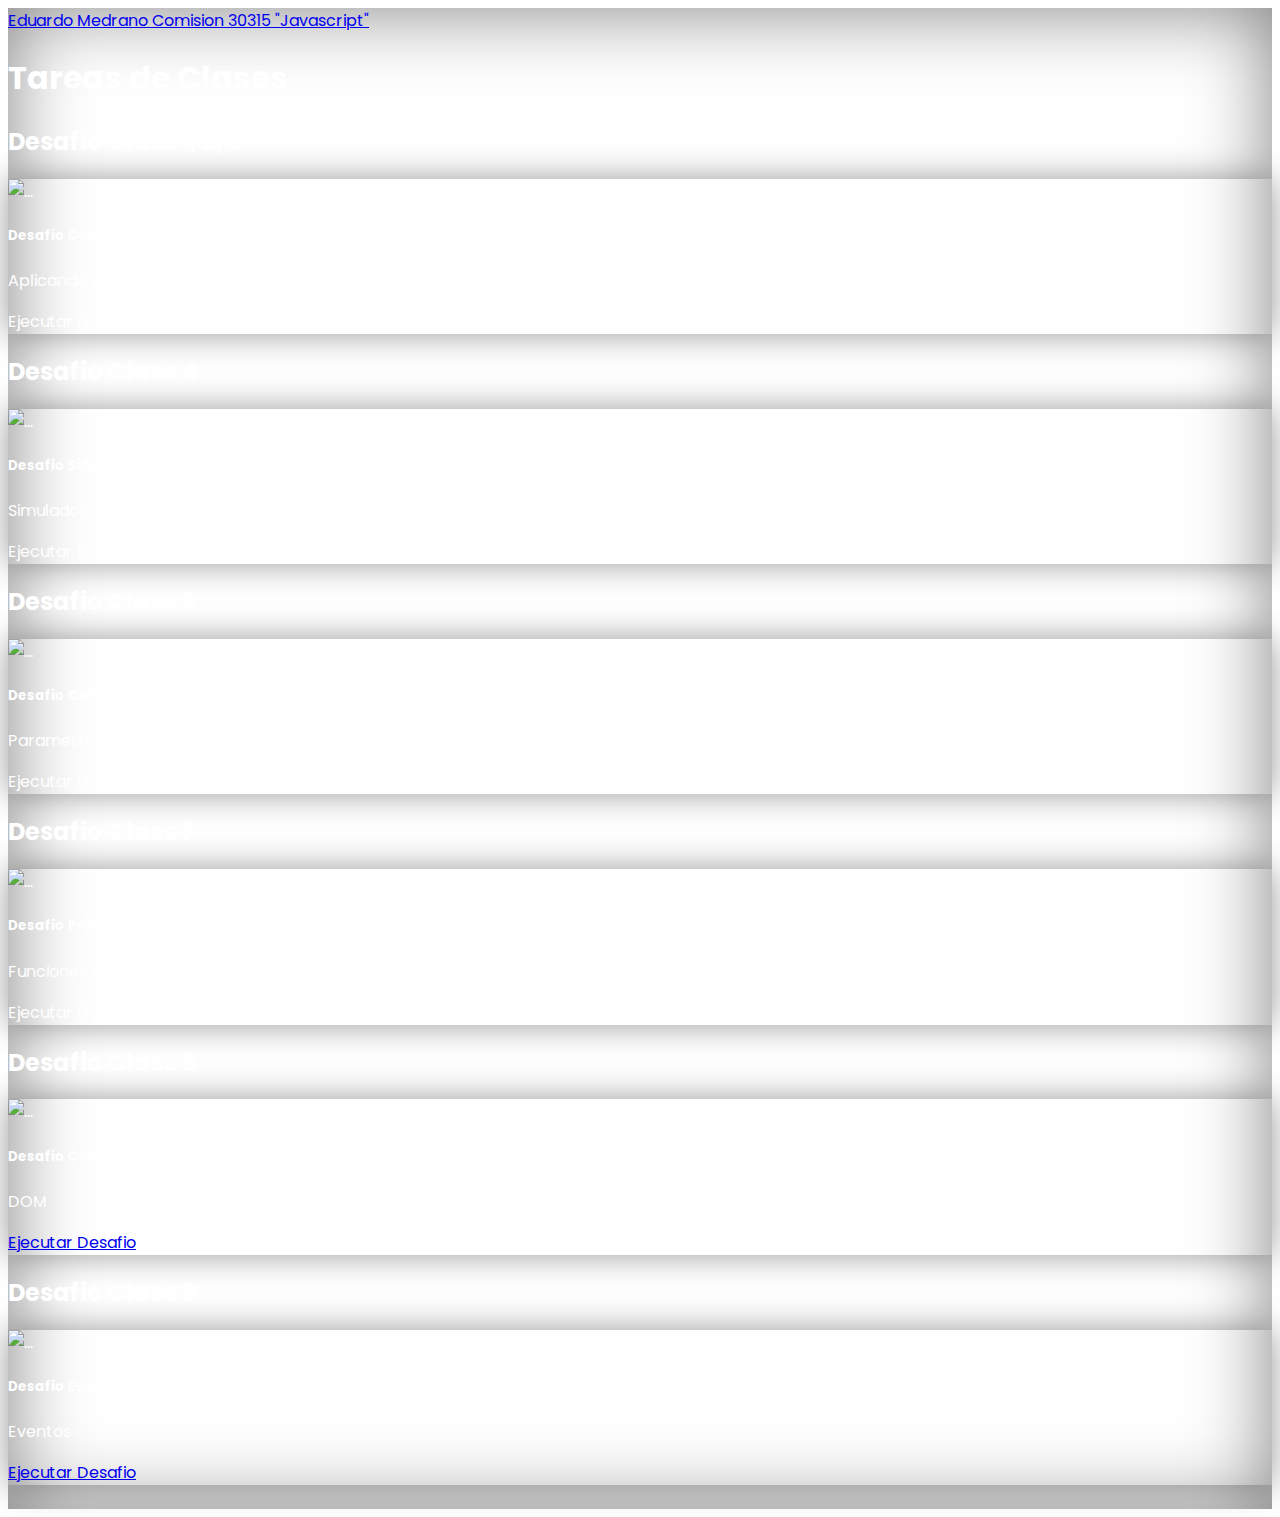
==== index.html @ 2fb924a8 "Desafio 9 - Eventos" ====
<!DOCTYPE html>
<html lang="es">

<head>
  <meta charset="UTF-8">
  <meta http-equiv="X-UA-Compatible" content="IE=edge">
  <meta name="viewport" content="width=device-width, initial-scale=1.0">
  <title>Tareas de Clase JS - Eduardo Medrano</title>
  <link rel="stylesheet" href="css/style.css">
  <link rel="stylesheet" href="https://edosmedia.github.io/tareas-js/css/style.css">
</head>

<body>
  <!-- HEADER -->
  <nav class="navbar navbar-expand-lg navbar-dark bg-dark">
    <div class="container">
      <a class="navbar-brand" href="#">Eduardo Medrano Comision 30315 "Javascript" </a>
      <!-- <button class="navbar-toggler" type="button" data-bs-toggle="collapse" data-bs-target="#navbarColor02"
        aria-controls="navbarColor02" aria-expanded="false" aria-label="Toggle navigation">
        <span class="navbar-toggler-icon"></span>
      </button> -->

      <!-- <div class="text-right">
        <div class="collapse navbar-collapse " id="navbarColor02">
          <ul class="navbar-nav me-auto navbar-right">
            <li class="nav-item dropdown">
              <a class="nav-link dropdown-toggle" data-bs-toggle="dropdown" href="#" role="button" aria-haspopup="true"
                aria-expanded="false">Dropdown</a>
              <div class="dropdown-menu">
                <a class="dropdown-item" href="#">Action</a>
                <a class="dropdown-item" href="#">Another action</a>
                <a class="dropdown-item" href="#">Something else here</a>
                <div class="dropdown-divider"></div>
                <a class="dropdown-item" href="#">Separated link</a>
              </div>
            </li>
          </ul>

        </div>

      </div> -->
    </div>
  </nav>
  <!-- END HEADER -->

  <div id="main" class="container mt-4 ">
    <h1 class="my-3 text-center">Tareas de Clases</h1>
    <div class="row">
      <!-- Card de Ejercicio -->
      <div class="col-xs-12 col-lg-6">
        <h2 class="mt-2">Desafio Class 1, 2, 3</h2>
        <div class="card">
          <img src="https://via.placeholder.com/700x150/A55EF7/FFFFFF?text=Ciclo+FOR+y+Do,+While" class="card-img-top"
            alt="...">
          <div class="card-body">
            <h5 class="card-title">Desafio Complementario</h5>
            <p class="card-text"> Aplicando el Ciclo for y Do, While</p>
            <div class="text-end">
              <a onclick="desafio_1()" class="btn btn-primary">Ejecutar Desafio</a>
            </div>
          </div>
        </div>
      </div>
      <!-- END Card de Ejercicio -->
      <!-- Card de Ejercicio -->
      <div class="col-xs-12 col-lg-6">
        <h2 class="mt-2">Desafio Class 4 </h2>
        <div class="card">
          <img src="https://via.placeholder.com/700x150/ff748c/FFFFFF?text=Simulador+Interactivo" class="card-img-top"
            alt="...">
          <div class="card-body">
            <h5 class="card-title">Desafio Simulador interactivo</h5>
            <p class="card-text">Simulador interactivo Creditos</p>
            <div class="text-end">
              <a onclick="simulador_de_credito()" class="btn btn-primary">Ejecutar Desafio</a>
            </div>
          </div>
        </div>
      </div>
      <!-- END Card de Ejercicio -->

      <!-- Card de Ejercicio -->
      <div class="col-xs-12 col-lg-6">
        <h2 class="mt-2">Desafio Class 6 </h2>
        <div class="card">
          <img src="https://via.placeholder.com/700x150/ff748c/FFFFFF?text=Array" class="card-img-top" alt="...">
          <div class="card-body">
            <h5 class="card-title">Desafio Complementario Array</h5>
            <p class="card-text">Parametros de Funciones de Array</p>
            <div class="text-end">
              <a onclick="metodos_array()" class="btn btn-primary">Ejecutar Desafio</a>
            </div>
          </div>
        </div>
      </div>
      <!-- END Card de Ejercicio -->

      <!-- Card de Ejercicio -->
      <div class="col-xs-12 col-lg-6">
        <h2 class="mt-2">Desafio Class 7 </h2>
        <div class="card">
          <img src="https://via.placeholder.com/700x150/26284a/FFFFFF?text=Pre-Entrega+1" class="card-img-top"
            alt="...">
          <div class="card-body">
            <h5 class="card-title">Desafio Primera Pre-entrga</h5>
            <p class="card-text">Funciones de Orden Superior</p>
            <div class="text-end">
              <a onclick="simulador_de_credito_pe1()" class="btn btn-primary">Ejecutar Desafio</a>
            </div>
          </div>
        </div>
      </div>
      <!-- END Card de Ejercicio -->

      <!-- Card de Ejercicio -->
      <div class="col-xs-12 col-lg-6">
        <h2 class="mt-2">Desafio Class 8 </h2>
        <div class="card">
          <img src="https://via.placeholder.com/700x150/9a3a9c/FFFFFF?text=DOM+" class="card-img-top"
            alt="...">
          <div class="card-body">
            <h5 class="card-title">Desafio Complementario</h5>
            <p class="card-text">DOM</p>
            <div class="text-end">
              <a href="dom.html" class="btn btn-primary">Ejecutar Desafio</a>
            </div>
          </div>
        </div>
      </div>
      <!-- END Card de Ejercicio -->
      <!-- Card de Ejercicio -->
      <div class="col-xs-12 col-lg-6">
        <h2 class="mt-2">Desafio Class 9 </h2>
        <div class="card">
          <img src="https://via.placeholder.com/700x150/8c955c/FFFFFF?text=Eventos+" class="card-img-top" alt="...">
          <div class="card-body">
            <h5 class="card-title">Desafio Eventos</h5>
            <p class="card-text">Eventos</p>
            <div class="text-end">
              <a href="eventos.html" class="btn btn-primary">Ejecutar Desafio</a>
            </div>
          </div>
        </div>
      </div>
      <!-- END Card de Ejercicio -->
    </div>
  </div>

  <script src="js/main.js"></script>
  <script src="https://cdn.jsdelivr.net/npm/bootstrap@5.1.3/dist/js/bootstrap.bundle.min.js"
    integrity="sha384-ka7Sk0Gln4gmtz2MlQnikT1wXgYsOg+OMhuP+IlRH9sENBO0LRn5q+8nbTov4+1p"
    crossorigin="anonymous"></script>
</body>

</html>
---- css/style.css ----
@import url('https://edosmedia.github.io/tareas-js/css/bootstrap/bootstrap.min.css');
@import url('https://fonts.googleapis.com/css2?family=Poppins:ital,wght@0,100;0,200;0,300;0,400;0,500;0,600;0,700;0,800;0,900;1,100;1,200;1,300;1,400;1,500;1,600;1,700;1,800;1,900&display=swap');
@import url('css/bootstrap/bootstrap.min.css'); 

body {
  box-shadow: inset 0 0 5rem rgb(0 0 0 / 50%);
  height: fit-content !important;
  font-family: 'Poppins', sans-serif !important;
  color: #fff !important;
}

#main {
  padding-bottom: 1.5rem;
}

.card {
  box-shadow:  0 0 2rem rgb(0 0 0 / 40%);
}
.card img {
  height:150px
}


.accion_Personaje {
  display: flex;
  align-items: center;

}

.accion_Personaje  input[type="text"] {
  margin: 0 10px;

}

.div-form-cot {
  padding: 10px 0;
  display: flex;
  justify-content: space-between;
}

.div-form-cot label {
 margin-right: 5%;
 width: 30%;
}
.div-form-cot input[type="text"], input[type="number"] {
   width: 60%;
}

.div-form-cot input[type="number"]::-webkit-inner-spin-button, input[type="number"]::-webkit-outer-spin-button {
  appearance: none;
  -webkit-appearance: none;
 -moz-appearance: none;
 -ms-appearance: none;
 -o-appearance: none;
   margin: 0; 

}

.div-form-cot input[type="number"] {
  -moz-appearance:textfield;
}

.input-campos {
 border: solid .0625rem white;
 border-radius: 10px 0px 0px 10px;
 -webkit-border-radius: 10px 0px 0px 10px;
 -moz-border-radius: 10px 0px 0px 10px;
 -ms-border-radius: 10px 0px 0px 10px;
 -o-border-radius: 10px 0px 0px 10px;
 padding: 20px
}

.resultados {
  border-radius: 0 10px 10px 0;
  -webkit-border-radius: 0 10px 10px 0;
  -moz-border-radius: 0 10px 10px 0;
  -ms-border-radius: 0 10px 10px 0;
  -o-border-radius: 0 10px 10px 0;
  padding: 20px;
}
.contenedor-main-cotizacion {
  display: flex;
}
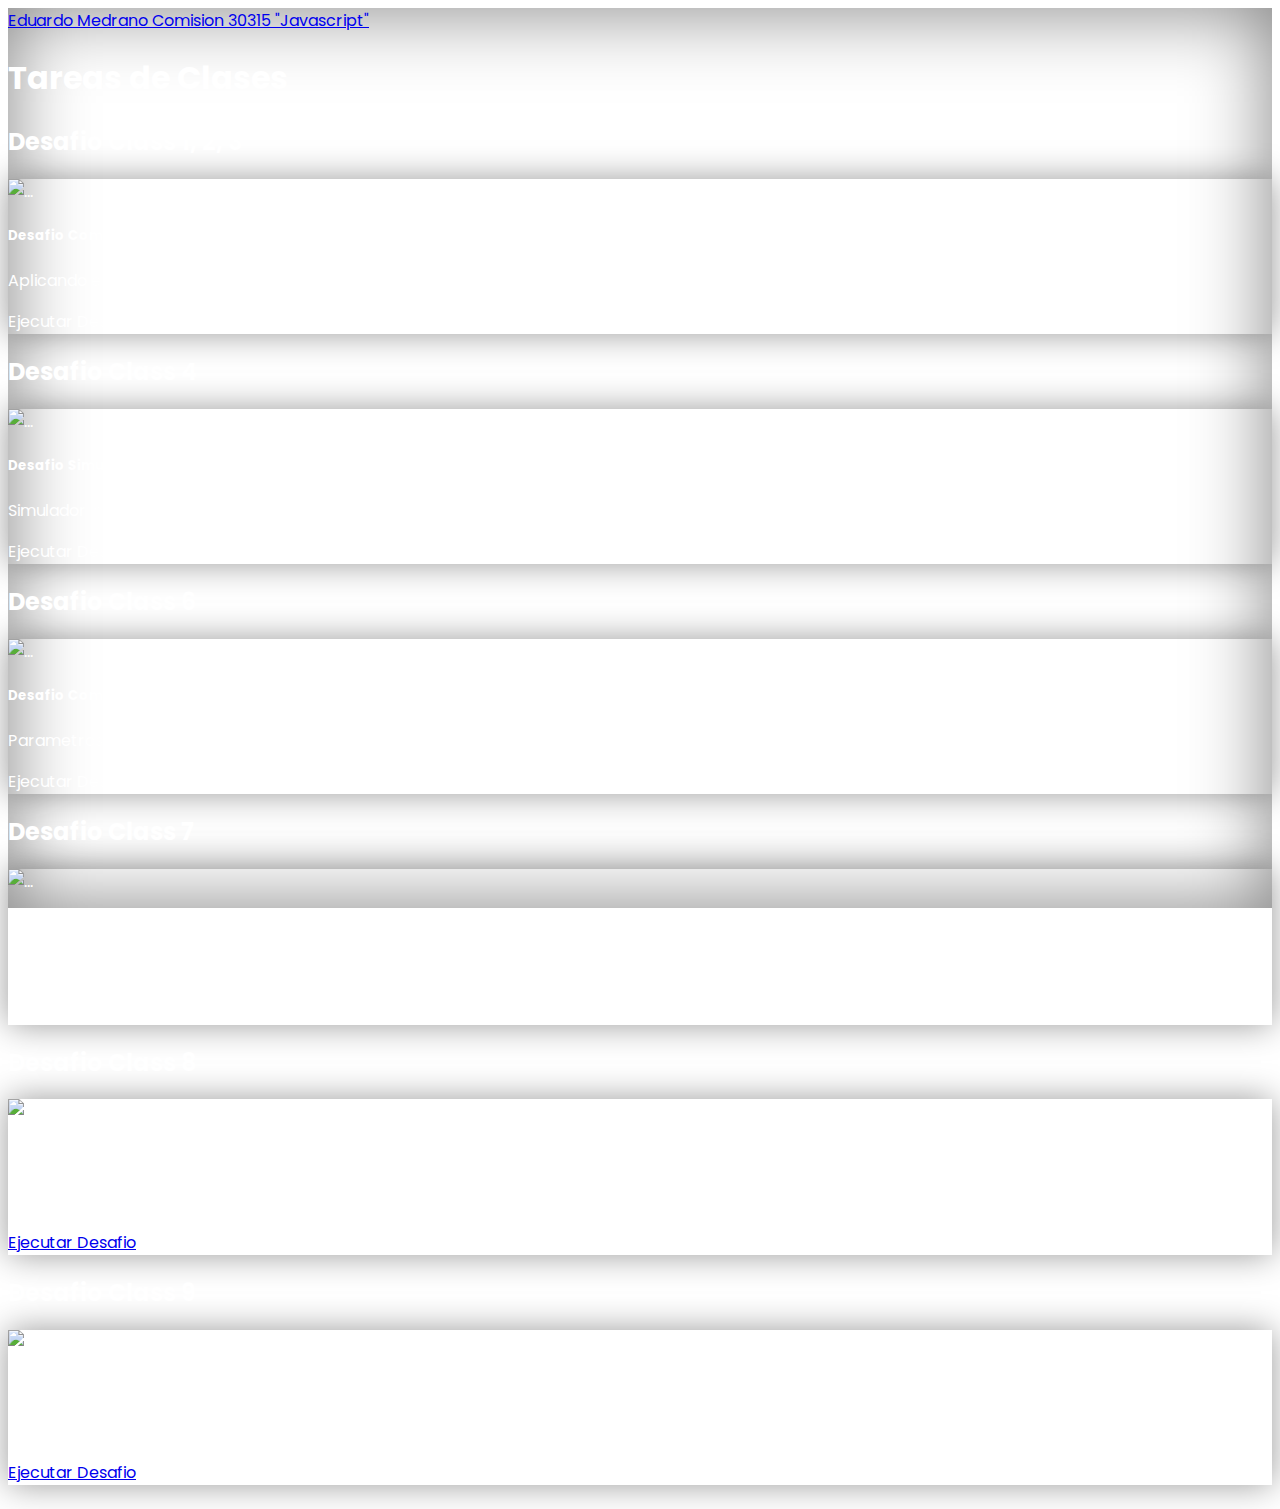
==== commit e9c7f201: "Fix DF6" ====
--- a/index.html
+++ b/index.html
@@ -2,6 +2,10 @@
 <html lang="es">
 
 <head>
+    <meta http-equiv="Expires" content="0">
+    <meta http-equiv="Last-Modified" content="0">
+    <meta http-equiv="Cache-Control" content="no-cache, mustrevalidate">
+    <meta http-equiv="Pragma" content="no-cache">
   <meta charset="UTF-8">
   <meta http-equiv="X-UA-Compatible" content="IE=edge">
   <meta name="viewport" content="width=device-width, initial-scale=1.0">
@@ -116,8 +120,7 @@
       <div class="col-xs-12 col-lg-6">
         <h2 class="mt-2">Desafio Class 8 </h2>
         <div class="card">
-          <img src="https://via.placeholder.com/700x150/9a3a9c/FFFFFF?text=DOM+" class="card-img-top"
-            alt="...">
+          <img src="https://via.placeholder.com/700x150/9a3a9c/FFFFFF?text=DOM+" class="card-img-top" alt="...">
           <div class="card-body">
             <h5 class="card-title">Desafio Complementario</h5>
             <p class="card-text">DOM</p>
--- a/css/style.css
+++ b/css/style.css
@@ -4,7 +4,7 @@
 
 body {
   box-shadow: inset 0 0 5rem rgb(0 0 0 / 50%);
-  height: fit-content !important;
+  height: 100vh !important;
   font-family: 'Poppins', sans-serif !important;
   color: #fff !important;
 }
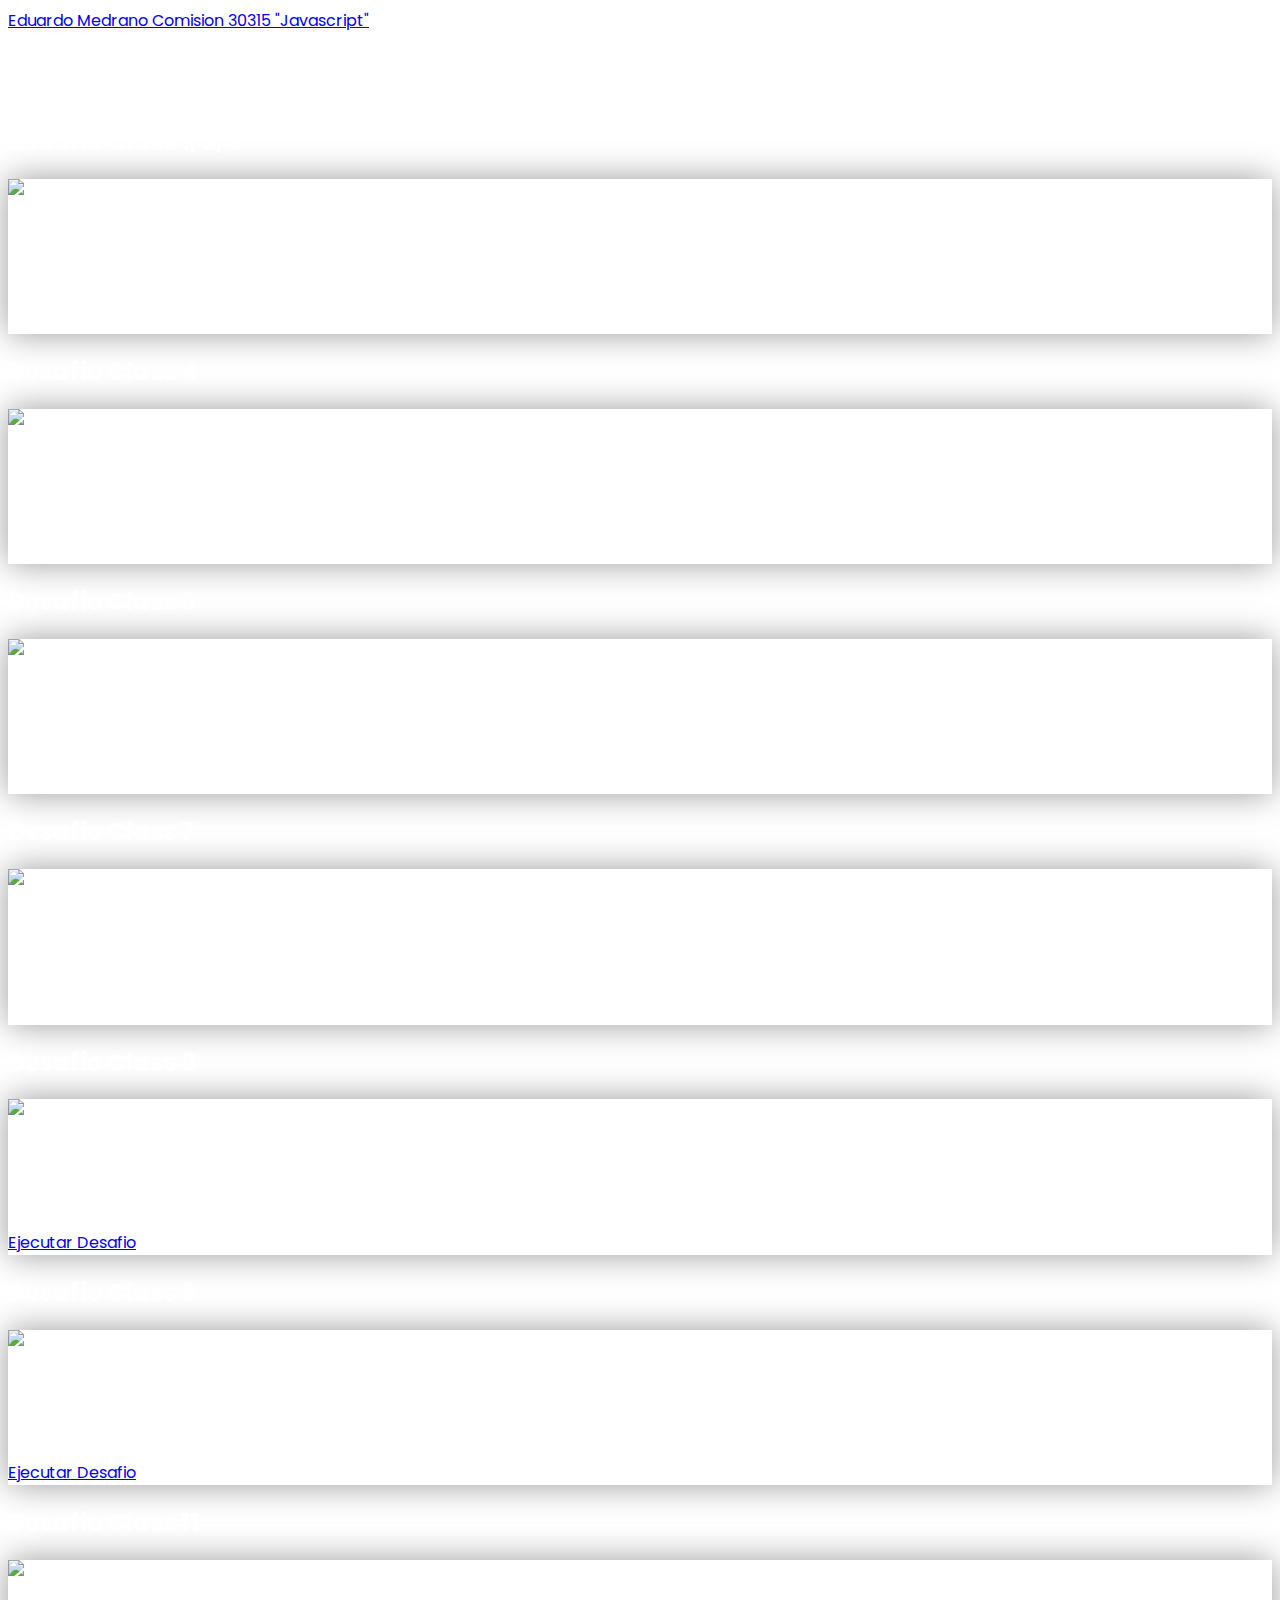
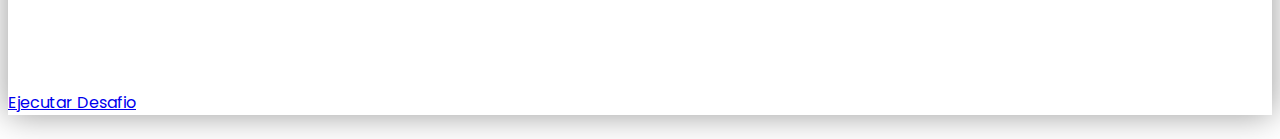
==== commit f1ac78af: "D11" ====
--- a/index.html
+++ b/index.html
@@ -2,16 +2,12 @@
 <html lang="es">
 
 <head>
-    <meta http-equiv="Expires" content="0">
-    <meta http-equiv="Last-Modified" content="0">
-    <meta http-equiv="Cache-Control" content="no-cache, mustrevalidate">
-    <meta http-equiv="Pragma" content="no-cache">
   <meta charset="UTF-8">
   <meta http-equiv="X-UA-Compatible" content="IE=edge">
   <meta name="viewport" content="width=device-width, initial-scale=1.0">
   <title>Tareas de Clase JS - Eduardo Medrano</title>
   <link rel="stylesheet" href="css/style.css">
-  <link rel="stylesheet" href="https://edosmedia.github.io/tareas-js/css/style.css">
+  <!-- <link rel="stylesheet" href="https://edosmedia.github.io/tareas-js/css/style.css"> -->
 </head>
 
 <body>
@@ -146,6 +142,22 @@
         </div>
       </div>
       <!-- END Card de Ejercicio -->
+
+      <!-- Card de Ejercicio -->
+      <div class="col-xs-12 col-lg-6">
+        <h2 class="mt-2">Desafio Class 11 </h2>
+        <div class="card">
+          <img src="https://via.placeholder.com/700x150/26284a/FFFFFF?text=Pre-Entrega+2" class="card-img-top" alt="...">
+          <div class="card-body">
+            <h5 class="card-title">Desafio Segunda Entrega Proyecto Final</h5>
+            <p class="card-text">WorkShop</p>
+            <div class="text-end">
+              <a href="eventos.html" class="btn btn-primary">Ejecutar Desafio</a>
+            </div>
+          </div>
+        </div>
+      </div>
+      <!-- END Card de Ejercicio -->
     </div>
   </div>
 
--- a/css/style.css
+++ b/css/style.css
@@ -1,12 +1,13 @@
+@import url('css/bootstrap/bootstrap.min.css'); 
 @import url('https://edosmedia.github.io/tareas-js/css/bootstrap/bootstrap.min.css');
 @import url('https://fonts.googleapis.com/css2?family=Poppins:ital,wght@0,100;0,200;0,300;0,400;0,500;0,600;0,700;0,800;0,900;1,100;1,200;1,300;1,400;1,500;1,600;1,700;1,800;1,900&display=swap');
-@import url('css/bootstrap/bootstrap.min.css'); 
 
 body {
-  box-shadow: inset 0 0 5rem rgb(0 0 0 / 50%);
+  /* box-shadow: inset 0 0 5rem rgb(0 0 0 / 50%); */
   height: 100vh !important;
   font-family: 'Poppins', sans-serif !important;
   color: #fff !important;
+
 }
 
 #main {
@@ -81,3 +82,16 @@
 .contenedor-main-cotizacion {
   display: flex;
 }
+
+@media (max-width: 768px) {
+  .contenedor-main-cotizacion {
+  flex-direction: column;
+};
+.input-campos {
+  border-radius:  none !important;
+  -webkit-border-radius:  none !important;
+  -moz-border-radius:  none !important;
+  -ms-border-radius:  none !important;
+  -o-border-radius:  none !important;
+};
+}
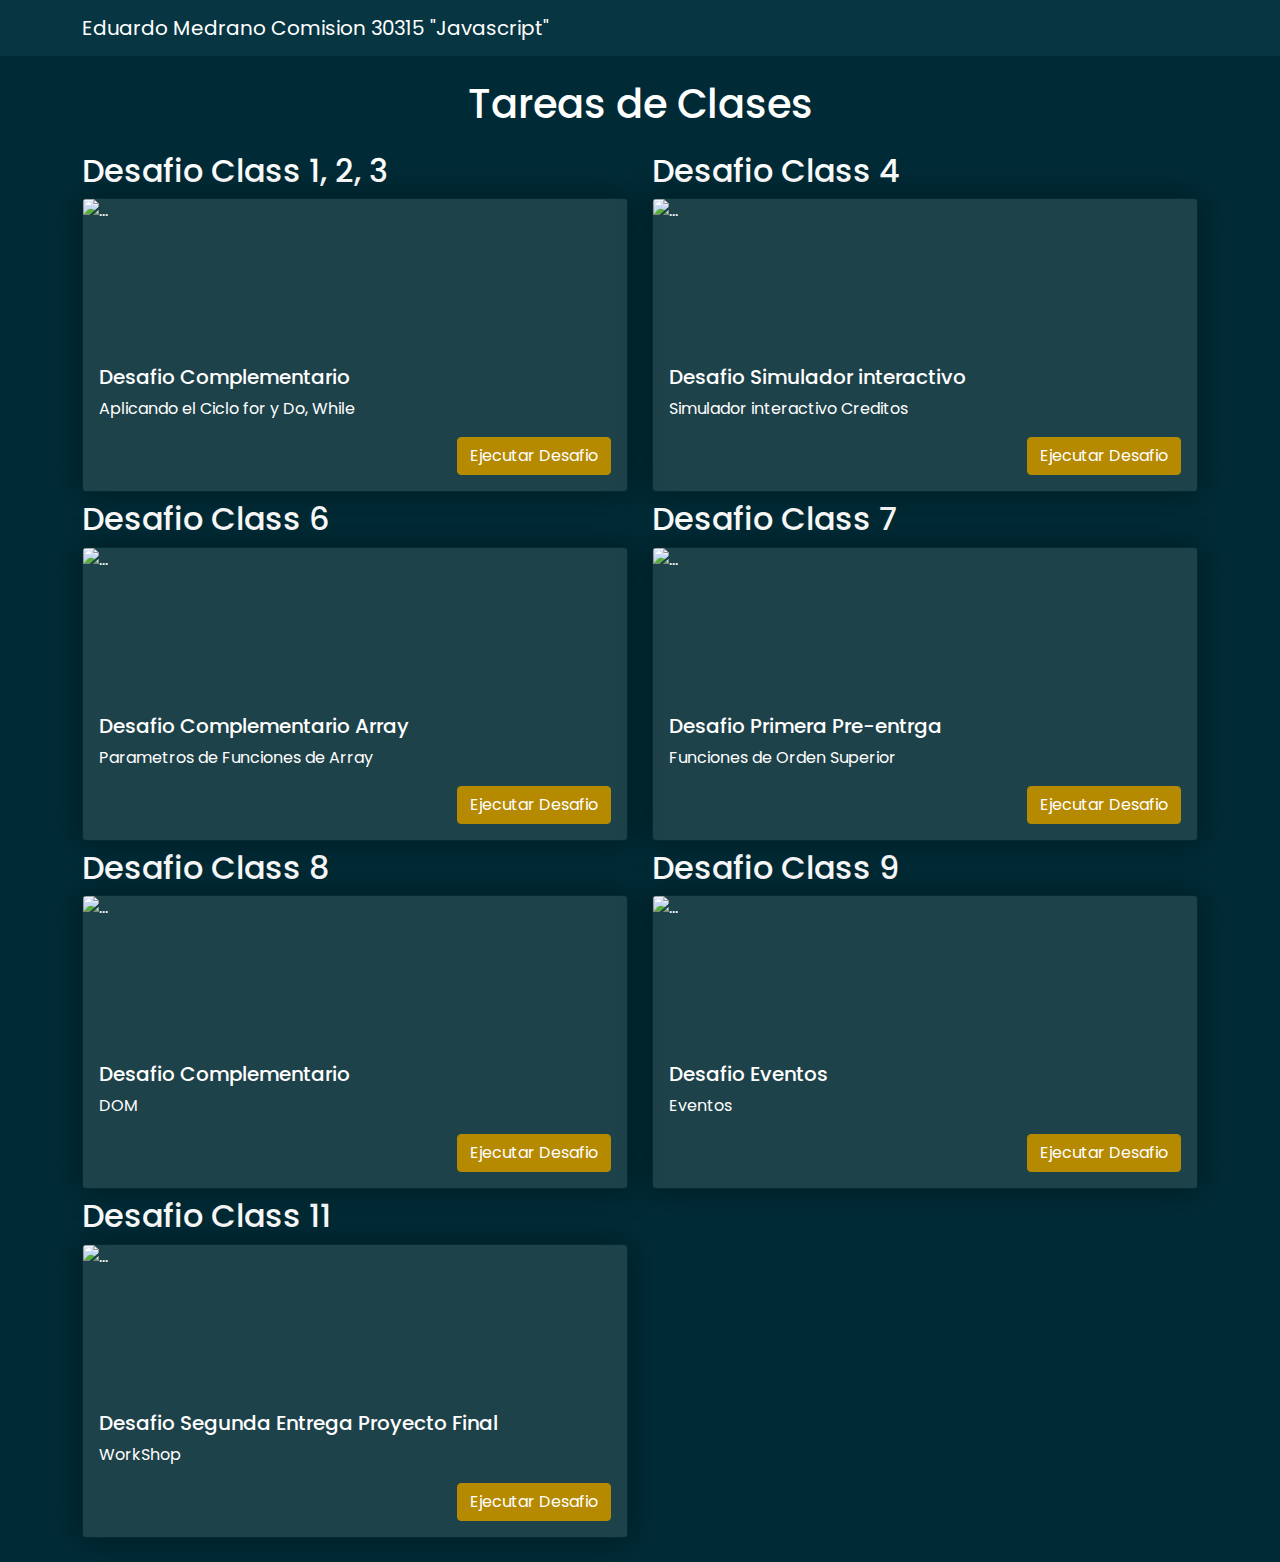
==== commit e31054e7: "D11-v2" ====
--- a/index.html
+++ b/index.html
@@ -7,7 +7,7 @@
   <meta name="viewport" content="width=device-width, initial-scale=1.0">
   <title>Tareas de Clase JS - Eduardo Medrano</title>
   <link rel="stylesheet" href="css/style.css">
-  <!-- <link rel="stylesheet" href="https://edosmedia.github.io/tareas-js/css/style.css"> -->
+  <link rel="stylesheet" href="https://edosmedia.github.io/Praticas-JS-CoderHouse/css/style.css">
 </head>
 
 <body>
--- a/css/style.css
+++ b/css/style.css
@@ -1,5 +1,5 @@
 @import url('css/bootstrap/bootstrap.min.css'); 
-@import url('https://edosmedia.github.io/tareas-js/css/bootstrap/bootstrap.min.css');
+@import url('https://edosmedia.github.io/Praticas-JS-CoderHouse/css/bootstrap/bootstrap.min.css');
 @import url('https://fonts.googleapis.com/css2?family=Poppins:ital,wght@0,100;0,200;0,300;0,400;0,500;0,600;0,700;0,800;0,900;1,100;1,200;1,300;1,400;1,500;1,600;1,700;1,800;1,900&display=swap');
 
 body {
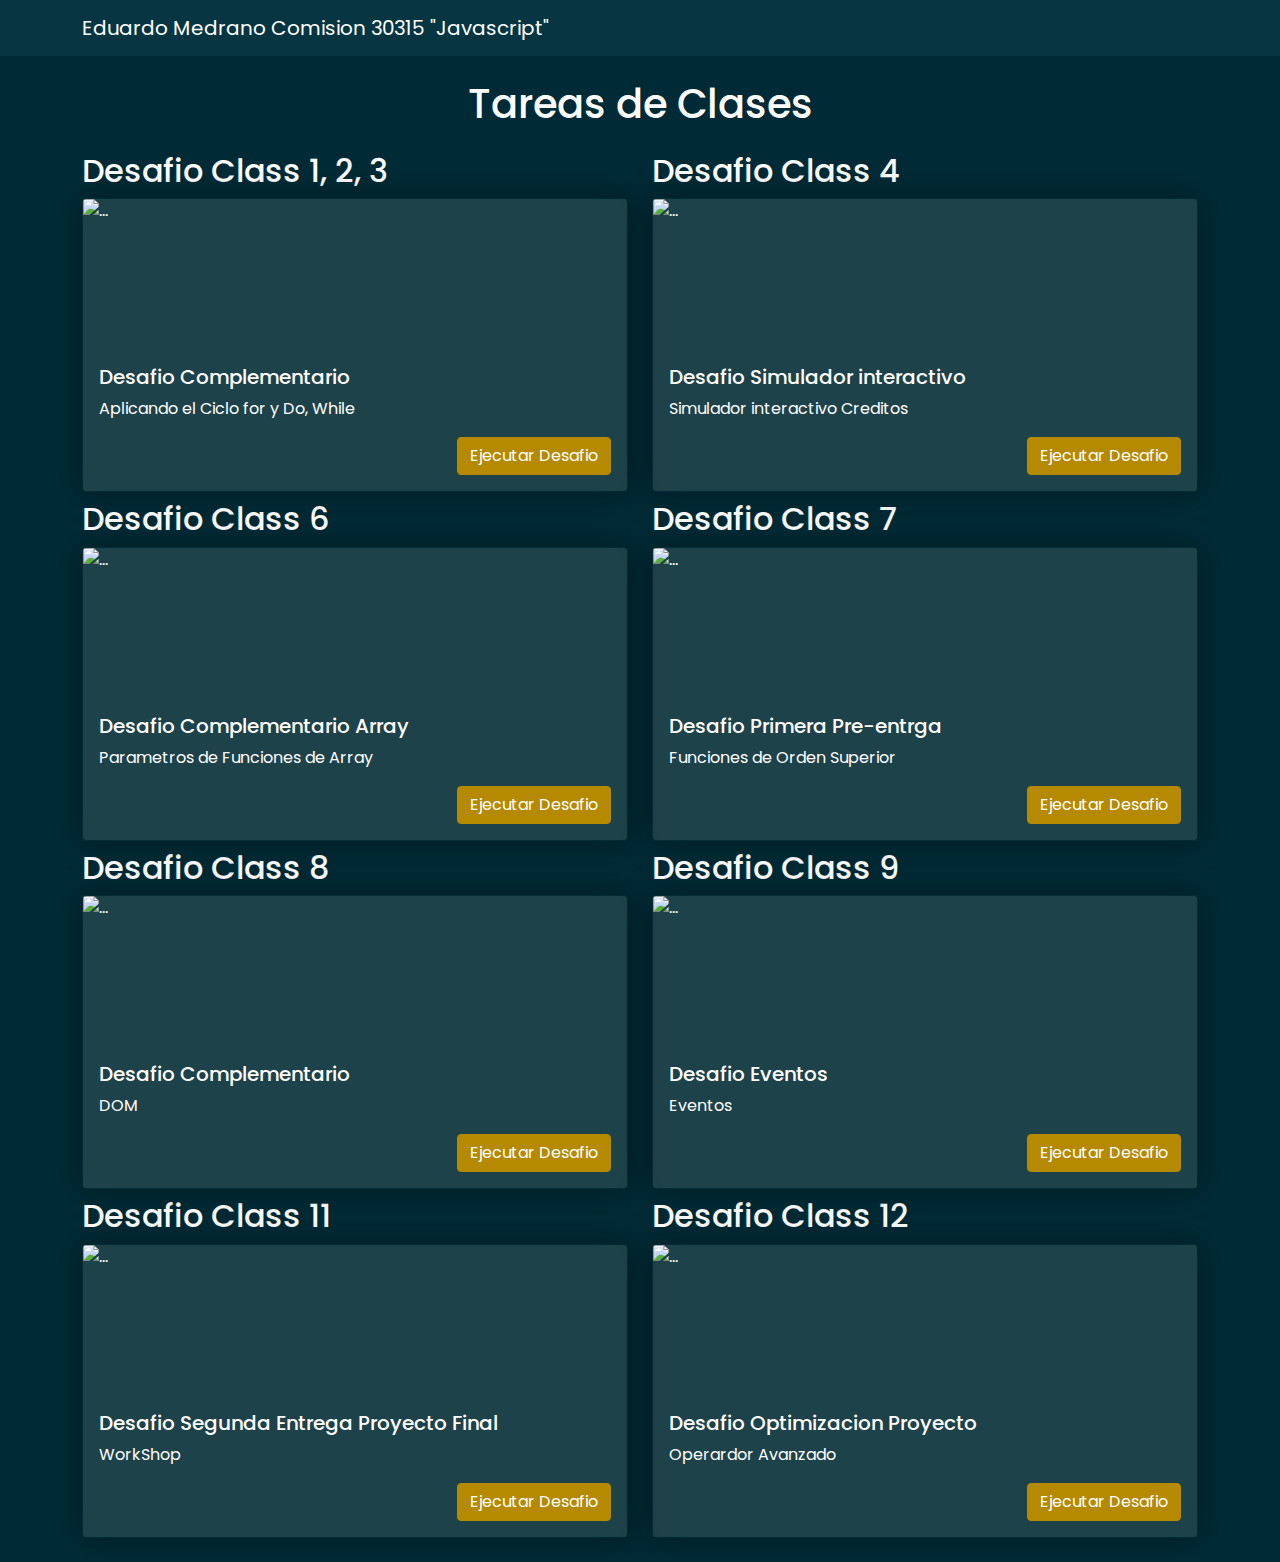
==== commit 6507a50f: "D12-v1" ====
--- a/index.html
+++ b/index.html
@@ -147,10 +147,26 @@
       <div class="col-xs-12 col-lg-6">
         <h2 class="mt-2">Desafio Class 11 </h2>
         <div class="card">
-          <img src="https://via.placeholder.com/700x150/26284a/FFFFFF?text=Pre-Entrega+2" class="card-img-top" alt="...">
+          <img src="https://via.placeholder.com/700x150/26284a/FFFFFF?text=Proyecto-Entrega+2" class="card-img-top" alt="...">
           <div class="card-body">
             <h5 class="card-title">Desafio Segunda Entrega Proyecto Final</h5>
             <p class="card-text">WorkShop</p>
+            <div class="text-end">
+              <a href="eventos.html" class="btn btn-primary">Ejecutar Desafio</a>
+            </div>
+          </div>
+        </div>
+      </div>
+      <!-- END Card de Ejercicio -->
+
+      <!-- Card de Ejercicio -->
+      <div class="col-xs-12 col-lg-6">
+        <h2 class="mt-2">Desafio Class 12 </h2>
+        <div class="card">
+          <img src="https://via.placeholder.com/700x150/26284a/FFFFFF?text=Proyecto-Entrega+Optimizacion" class="card-img-top" alt="...">
+          <div class="card-body">
+            <h5 class="card-title">Desafio Optimizacion Proyecto </h5> 
+            <p class="card-text">Operardor Avanzado</p>
             <div class="text-end">
               <a href="eventos.html" class="btn btn-primary">Ejecutar Desafio</a>
             </div>
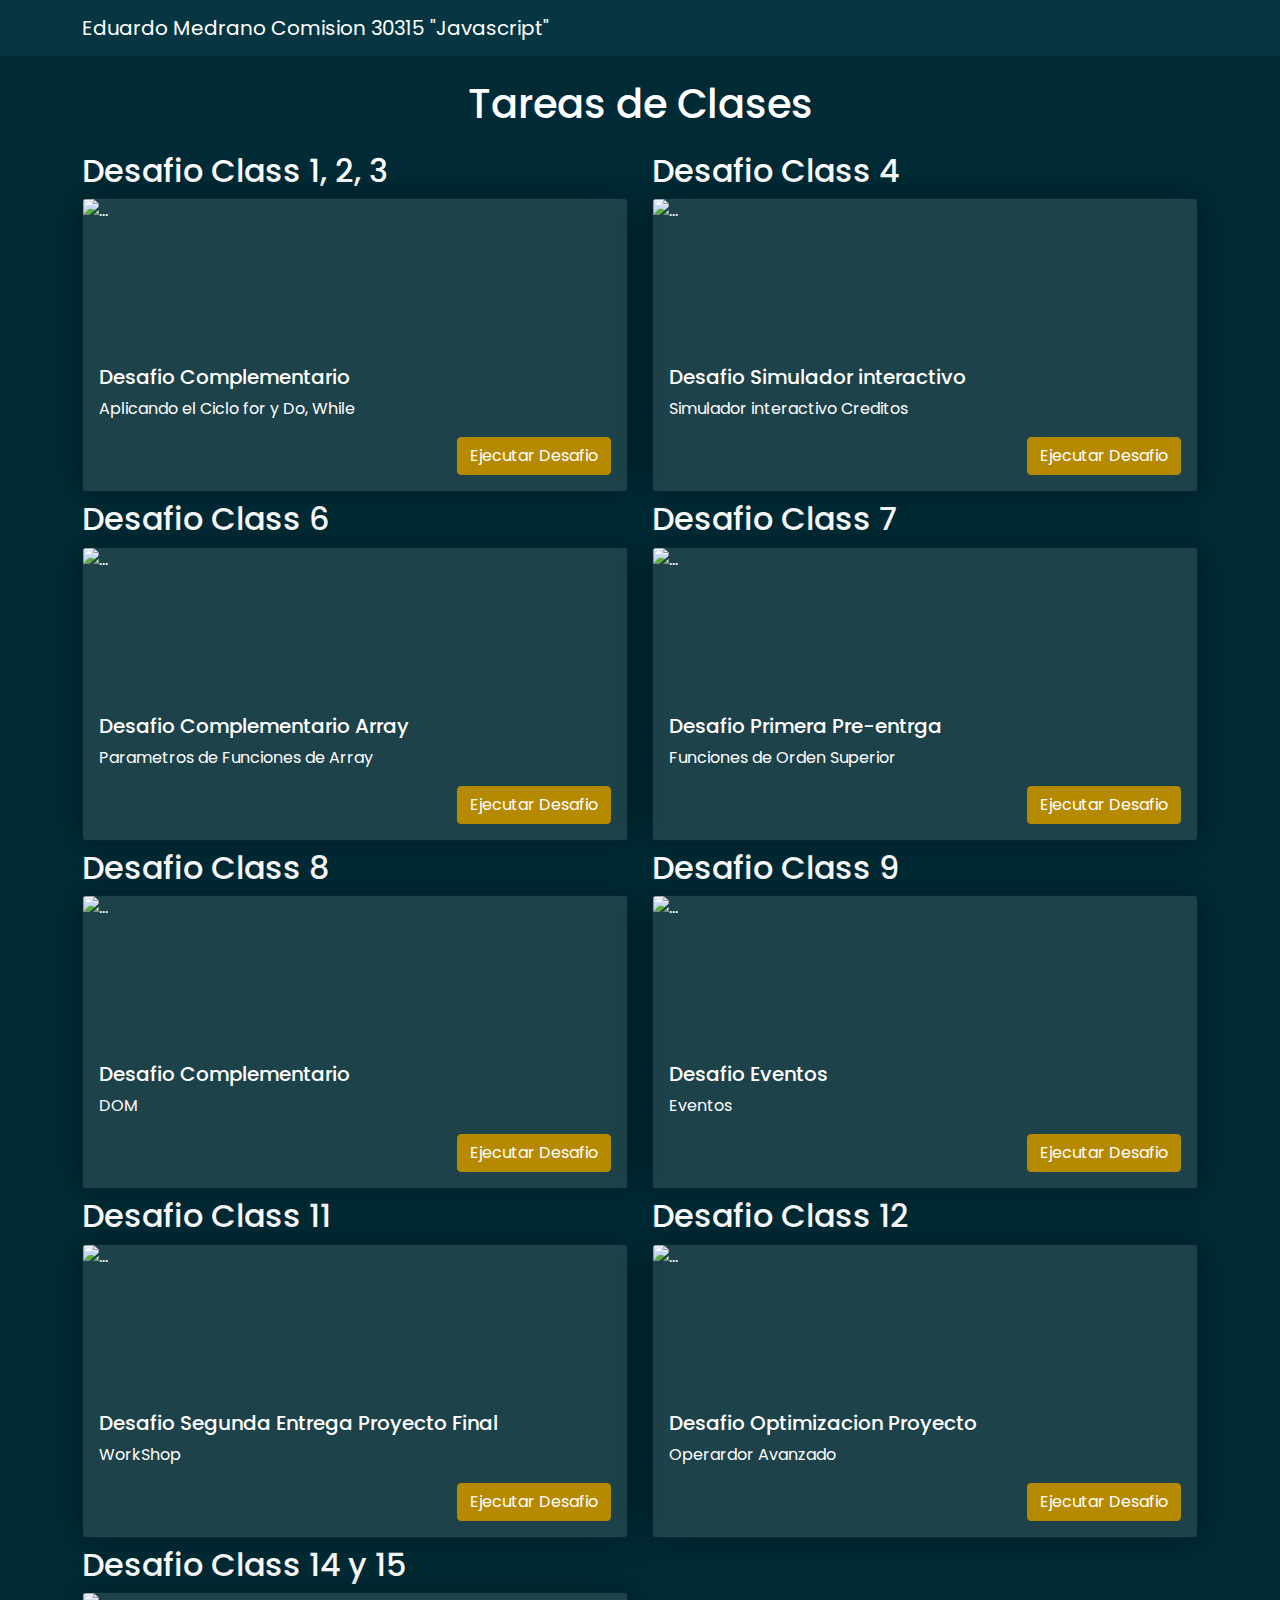
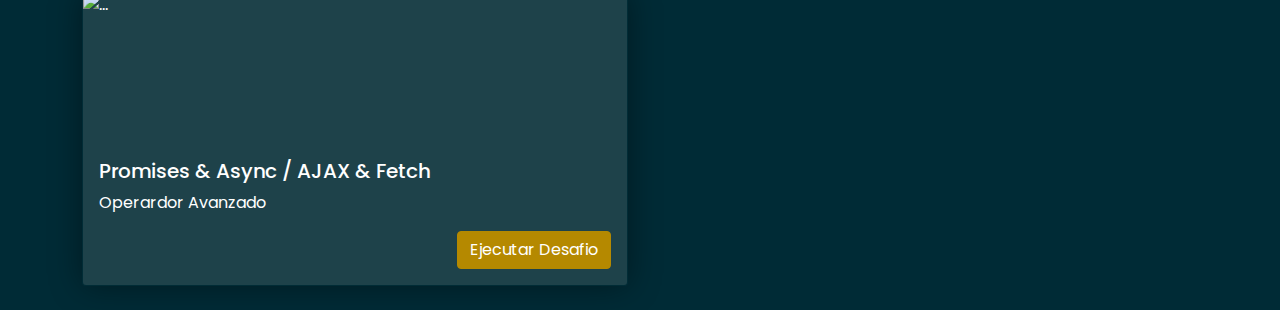
==== commit 43189297: "Fetch" ====
--- a/index.html
+++ b/index.html
@@ -174,6 +174,22 @@
         </div>
       </div>
       <!-- END Card de Ejercicio -->
+            <!-- Card de Ejercicio -->
+            <div class="col-xs-12 col-lg-6">
+              <h2 class="mt-2">Desafio Class 14 y 15 </h2>
+              <div class="card">
+                <img src="https://via.placeholder.com/700x150/26284a/FFFFFF?text=Promises+Fetch" class="card-img-top"
+                  alt="...">
+                <div class="card-body">
+                  <h5 class="card-title">Promises & Async / AJAX & Fetch </h5>
+                  <p class="card-text">Operardor Avanzado</p>
+                  <div class="text-end">
+                    <a href="proyecto.html" class="btn btn-primary">Ejecutar Desafio</a>
+                  </div>
+                </div>
+              </div>
+            </div>
+            <!-- END Card de Ejercicio -->
     </div>
   </div>
 
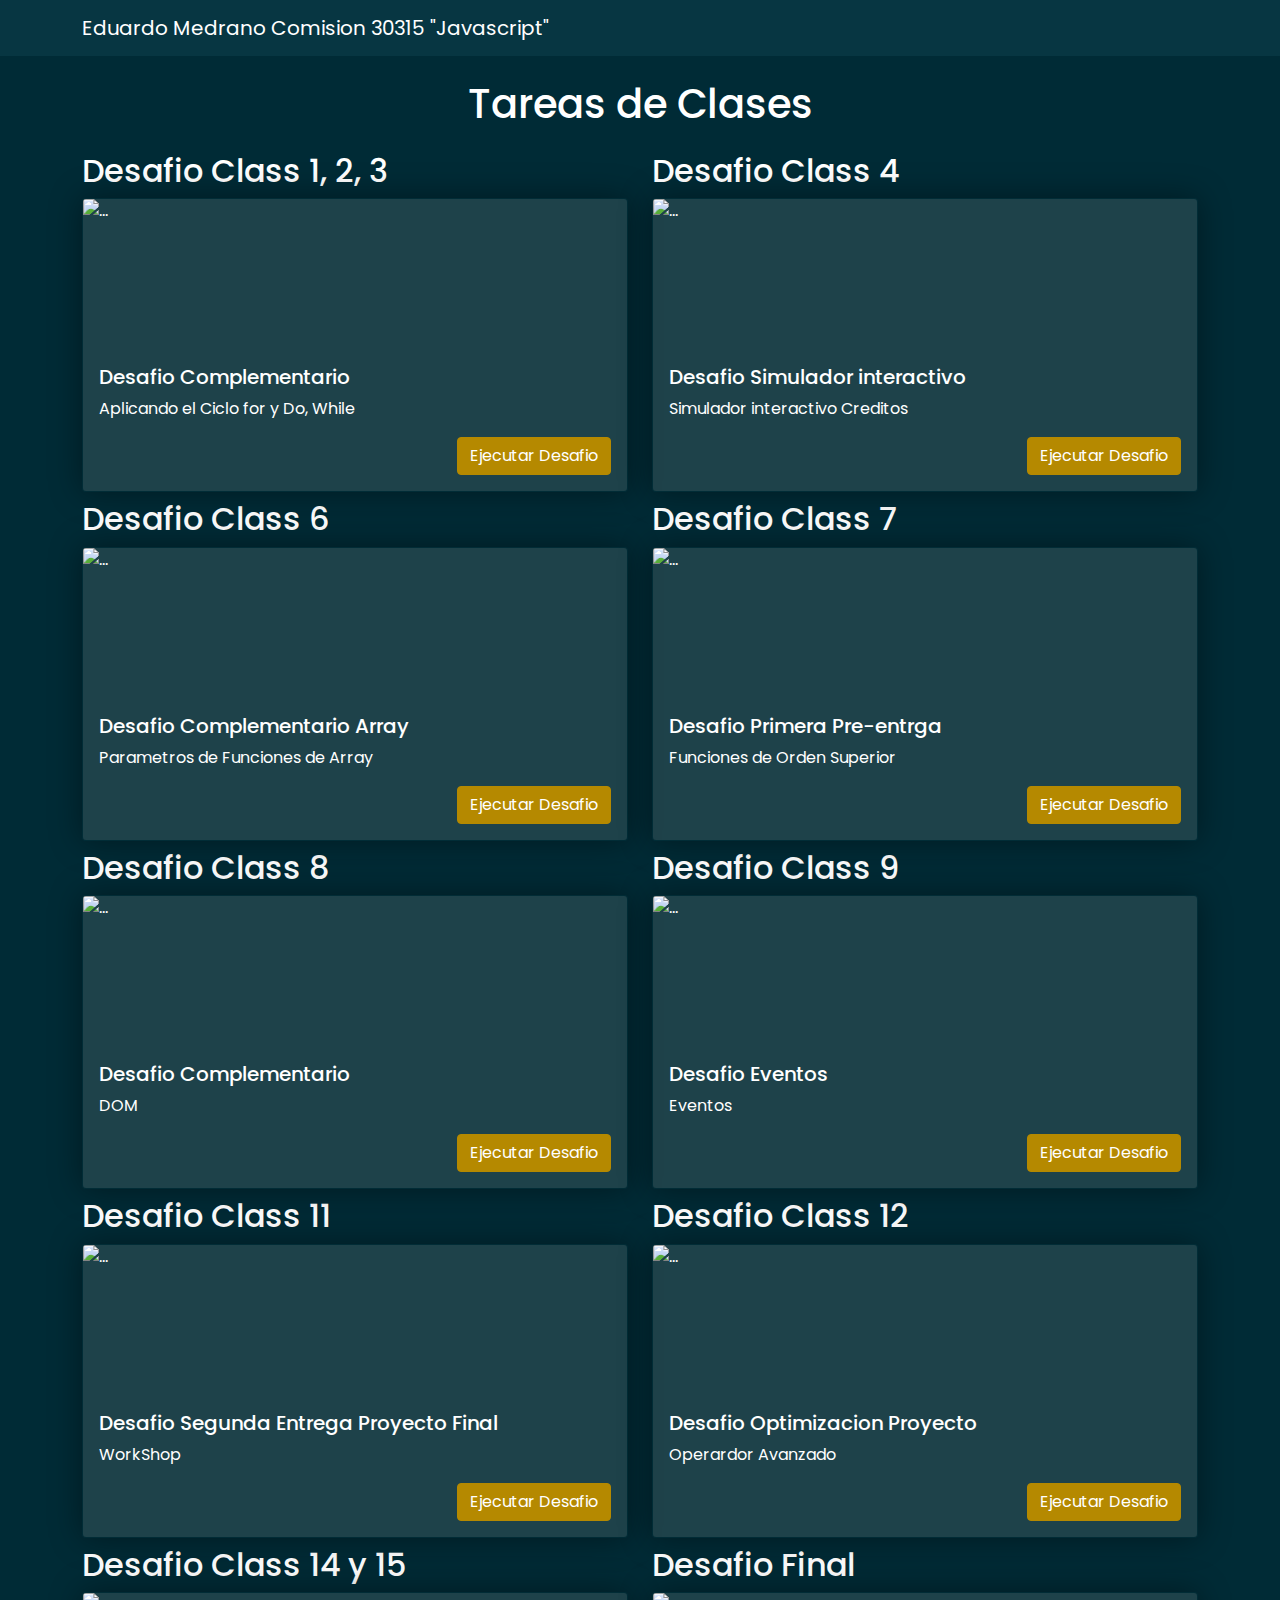
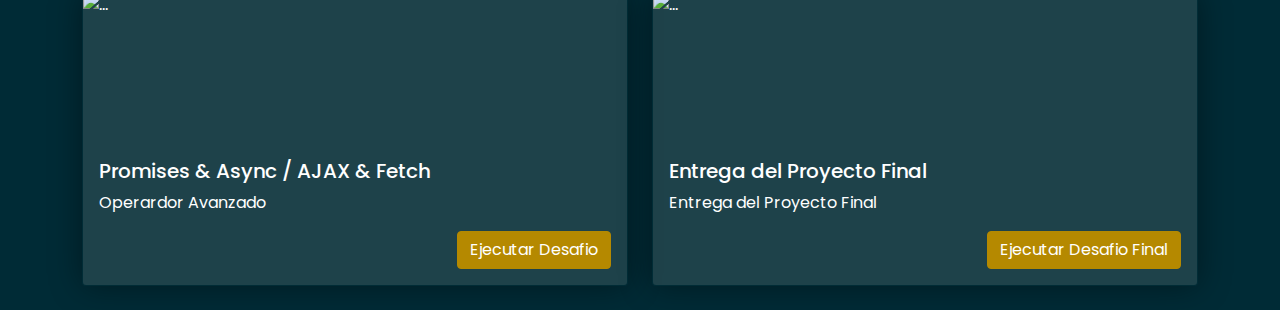
==== commit 77a5e8af: "Proyecto Final" ====
--- a/index.html
+++ b/index.html
@@ -190,6 +190,23 @@
               </div>
             </div>
             <!-- END Card de Ejercicio -->
+
+
+                        <!-- Card de Ejercicio -->
+                        <div class="col-xs-12 col-lg-6">
+                          <h2 class="mt-2">Desafio Final </h2>
+                          <div class="card">
+                            <img src="https://via.placeholder.com/700x150/26284a/FFFFFF?text=Desafio+Final" class="card-img-top" alt="...">
+                            <div class="card-body">
+                              <h5 class="card-title">Entrega del Proyecto Final </h5>
+                              <p class="card-text">Entrega del Proyecto Final</p>
+                              <div class="text-end">
+                                <a href="proyecto.html" class="btn btn-primary">Ejecutar Desafio Final</a>
+                              </div>
+                            </div>
+                          </div>
+                        </div>
+                        <!-- END Card de Ejercicio -->
     </div>
   </div>
 
--- a/css/style.css
+++ b/css/style.css
@@ -57,6 +57,12 @@
 
 }
 
+
+.form-control {
+  background-color: #fff !important;
+}
+
+
 .div-form-cot input[type="number"] {
   -moz-appearance:textfield;
 }
